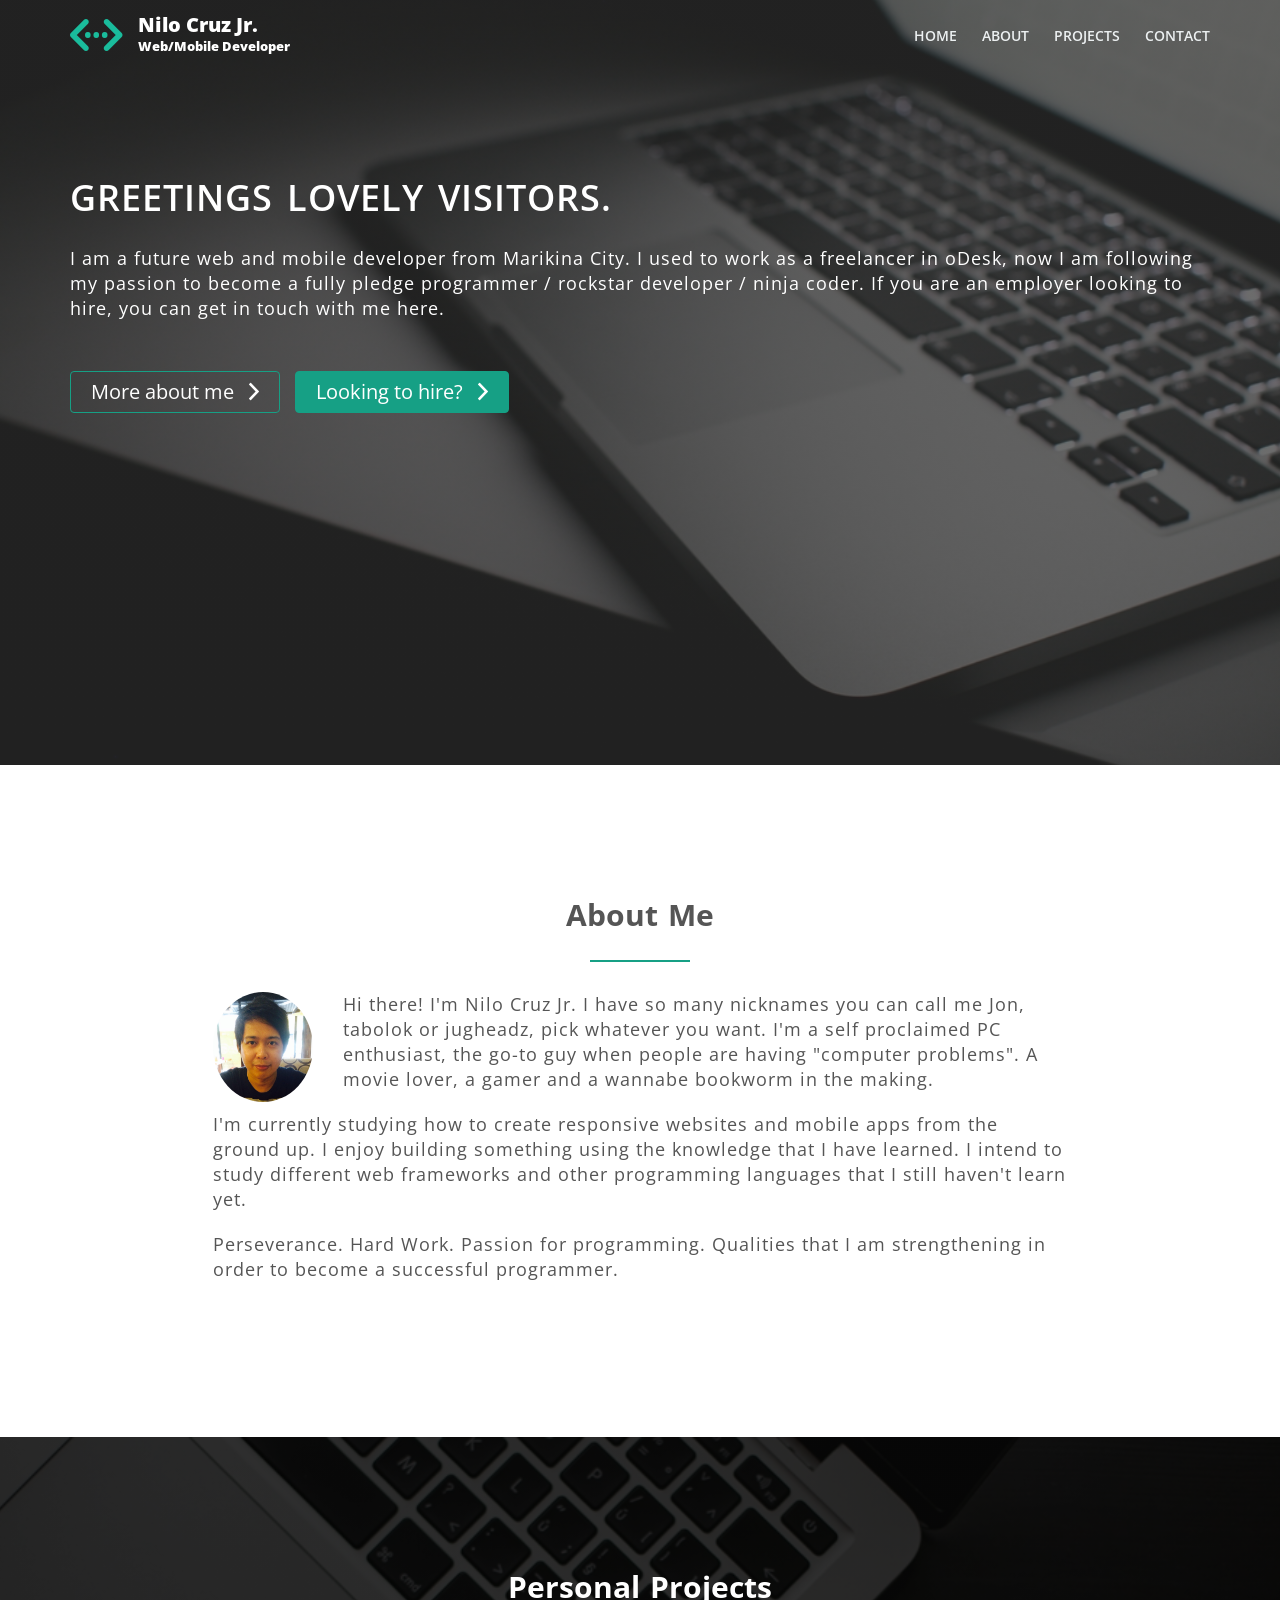
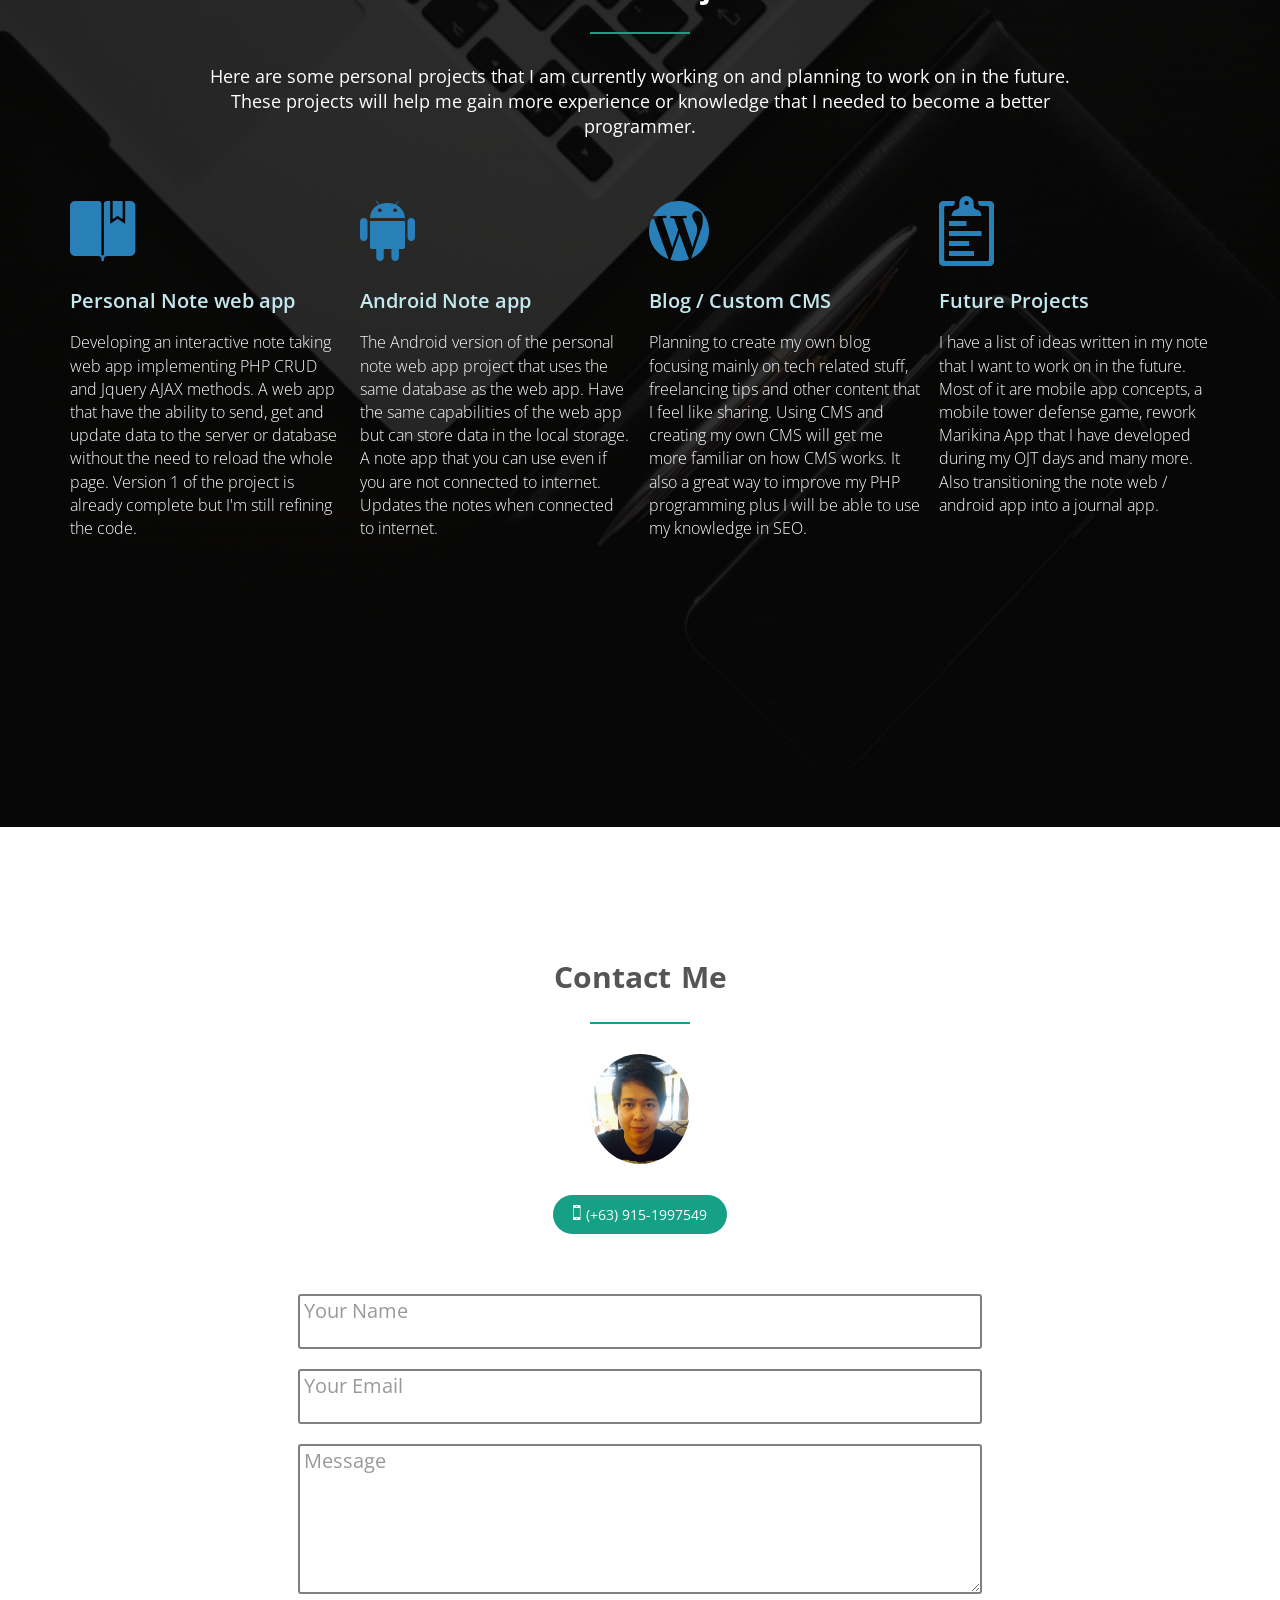
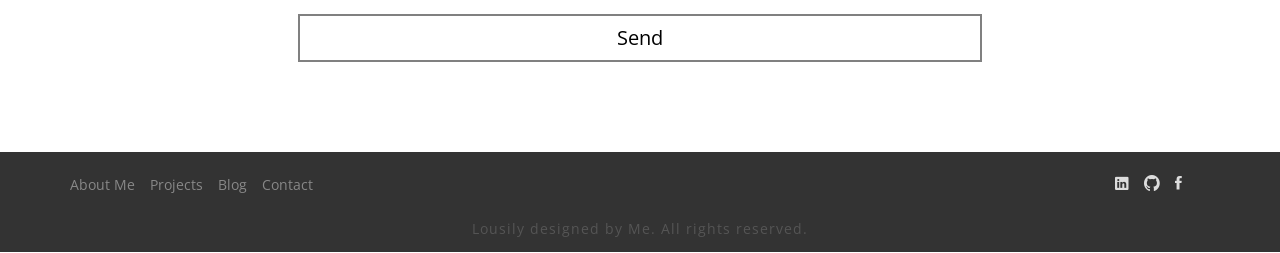
==== tabolok.html @ b6309bbb "adding website" ====
<!DOCTYPE html>
<html lang="en">
<head>
    <meta charset="UTF-8">
    <meta name="viewport" content="width=device-width,initial-scale=1.0">
    <link rel="stylesheet" href="vendor/css/normalize.css">
    <link rel="stylesheet" href="vendor/css/ionicons.min.css">
    <link rel="stylesheet" href="vendor/css/html5reset.css" media="all">
    <link rel="stylesheet" href="resources/css/style.css">
    
    <link rel="stylesheet" href="vendor/css/col.css" media="all">
    <link rel="stylesheet" href="vendor/css/4cols.css">
    <link rel="stylesheet" href="vendor/css/3cols.css">
    <link rel="stylesheet" href="vendor/css/2cols.css">
    <link rel="stylesheet" href="resources/css/queries.css">
    
    
    <link href='https://fonts.googleapis.com/css?family=Open+Sans:400,600,700,300' rel='stylesheet' type='text/css'>
    
    <title>Tabolok Webpage</title>
</head>
<body>
    <header class="welcome-bg" id="header">
        <nav>
           <div class="nav-brand row">
            <div class="logo-name-title">
              <i class="ion-code-working logo"></i>
              <div class="name">Nilo Cruz Jr.</div>
              <div class="title">Web/Mobile Developer</div>
            </div>
               <ul class="nav-list">
                   <li><a href="#header">Home</a></li>
                   <li><a href="#about">About</a></li>
                   <li><a href="#projects">Projects</a></li>
                   <li><a href="#contact">Contact</a></li>
               </ul>
               <a class="mobile-nav-icon js-nav-toggle"><i class="ion-navicon-round"></i></a>
           </div>
        </nav> 
    
        <div class="row">
           <div class="welcome-section">
                <h1 class="welcome-note">Greetings lovely visitors.</h1>
                <p class="intro">I am a future web and mobile developer from Marikina City. I used to work as a freelancer in oDesk, now I am following my passion to become a fully pledge programmer / rockstar developer / ninja coder. If you are an employer looking to hire, you can get in touch with me <a href="#contact">here</a>.</p>
                <div class="buttons">
                <a class="about-btn" href="#">More about me<i class="ion-chevron-right"></i></a>
                <a class="resume-btn" href="resume.pdf" target="_blank">Looking to hire?<i class="ion-chevron-right"></i></a>
                </div>
            </div>
        </div>
    
    </header>
    
    <section class="js-about-section" id="about">
        <div class="row">
            <div class="about-section">
                <h2>About Me</h2>
                <img src="resources/css/img/jon2.jpg" alt="panda logo" width="100" height="35">
                <p class="about-desc">Hi there! I'm Nilo Cruz Jr. I have so many nicknames you can call me Jon, tabolok or jugheadz, pick whatever you want. I'm a self proclaimed PC enthusiast, the go-to guy when people are having "computer problems". A movie lover, a gamer and a wannabe bookworm in the making.</p>
                <p class="about-desc">I'm currently studying how to create responsive websites and mobile apps from the ground up. I enjoy building something using the knowledge that I have learned. I intend to study different web frameworks and other programming languages that I still haven't learn yet.</p>
                 <p class="about-desc">Perseverance. Hard Work. Passion for programming. Qualities that I am strengthening in order to become a successful programmer.</p>
            </div>
        </div>
    </section>
    
    <section class="project-bg" id="projects">
       <div class="row">
          <div class="project-section">
             <h2>Personal Projects</h2>
             <p class="proj-intro">Here are some personal projects that I am currently working on and planning to work on in the future. These projects will help me gain more experience or knowledge that I needed to become a better programmer.</p>
            <div class="projects">
              
             <div class="col span_1_of_4">
                 <i class="ion-ios-bookmarks icon-size proj-icon"></i>
                 <h3>Personal Note web app</h3>
                 <p class="proj-desc">Developing an interactive note taking web app implementing PHP CRUD and Jquery AJAX methods. A web app that have the ability to send, get and update data to the server or database without the need to reload the whole page. Version 1 of the project is already complete but I'm still refining the code.</p>
             </div>
            
             
             <div class="col span_1_of_4">
                 <i class="ion-social-android icon-size proj-icon"></i>
                 <h3>Android Note app</h3>
                 <p class="proj-desc">The Android version of the personal note web app project that uses the same database as the web app. Have the same capabilities of the web app but can store data in the local storage. A note app that you can use even if you are not connected to internet. Updates the notes when connected to internet.</p>
             </div>
            
             
             <div class="col span_1_of_4">
                 <i class="ion-social-wordpress icon-size proj-icon"></i>
                 <h3>Blog / Custom CMS</h3>
                 <p class="proj-desc">Planning to create my own blog focusing mainly on tech related stuff, freelancing tips and other content that I feel like sharing. Using CMS and creating my own CMS will get me more familiar on how CMS works. It also a great way to improve my PHP programming plus I will be able to use my knowledge in SEO.</p>
             </div>
             
             
             <div class="col span_1_of_4">
                 <i class="ion-clipboard icon-size proj-icon"></i>
                 <h3>Future Projects</h3>
                 <p class="proj-desc">I have a list of ideas written in my note that I want to work on in the future. Most of it are mobile app concepts, a mobile tower defense game, rework Marikina App that I have developed during my OJT days and many more. Also transitioning the note web / android app into a journal app.</p>
             </div>
            
            </div>
          </div> 
       </div>
    </section>
    
    <section id="contact">
        <div class="row contact-section">
            <h2>Contact Me</h2>
           <div class="number-social-links">  
            <img src="resources/css/img/jon2.jpg" id="contact-img" alt="panda logo" width="100" height="35">
            <a class="number-btn" href="#"><i class="ion-iphone contact-number-icon"></i>(+63)  915-1997549</a><br>
            </div>  
            <div style="text-align: center">
            <form action="post" class="contact-form go-bottom">
                <div>
                <input id="name" name="name" type="text" required>
                <label for="name">Your Name</label>
                </div>
                <div>
                <input id="email" name="email" type="email" required>
                <label for="email">Your Email</label>
                </div>
                <div>
                <textarea id="message" name="message" required></textarea>
                <label for="message">Message</label>
                </div>
                <input type="submit" value="Send"> 
            </form>
            </div>
        </div>
    </section>
    <div class="clearfix"></div>
    <footer>
        <div class="row">
            <div class="col span_1_of_2">
                <ul class="footer-nav">
                    <li><a href="#about">About Me</a></li>
                    <li><a href="#projects">Projects</a></li>
                    <li><a href="#">Blog</a></li>
                    <li><a href="#contact">Contact</a></li>
                </ul>
            </div>
            </div>
            <div class="row">
            <div class="col span_1_of_2">
                <ul class="social-links">
                    <li><a href="http://ph.linkedin.com/in/niloccruz"><i class="ion-social-linkedin social-links-icon"></i></a></li>
                    <li><a href="https://github.com/jugheadz"><i class="ion-social-github social-links-icon"></i></a></li>
                    <li><a href="http://www.facebook.com/jugheadz24"><i class="ion-social-facebook social-links-icon"></i></a></li>
                    <!--
                    <li><a href="http://steamcommunity.com/id/jugheadz24/"><i class="ion-steam social-links-icon"></i></a></li>
                    -->
                </ul>
            </div>
        </div>
        <div class="row">
           <div class="col span_2_of_2">
            <p class="footer-desc">
                Lousily designed by Me. All rights reserved.
            </p>
            </div>
        </div>
    </footer>
    <script src="js/jquery-2.1.4.js"></script>
    <script src="js/jquery.waypoints.min.js"></script>
    <script src="js/sticky.js"></script>
</body>
</html>
---- resources/css/style.css ----
*{
    margin: 0;
    padding: 0;
    box-sizing: border-box;
}
*:focus{outline: none;}
html{
    background-color: #fff;
    color: #fff;
    font-family: 'Open Sans', sans-serif;
    font-size: 20px;
    font-weight: 400;
    text-rendering: optimizeLegibility;
}

.row{
    max-width: 1140px;
    margin: 0 auto;
}
.clearfix{
    clear: both;
}

.about-section img{
    margin-right: 30px;
    float: left;
    max-width: 100%;
    height: auto;
    border-radius: 100%;
}
/*---------------------------------------
                Main Navigation
---------------------------------------*/
.navigation-bar{
    height: 80px;
    margin: 0 auto;
   /* background-color:#34495e;*/
}

.logo-name-title{
    float: left;
    height: 80px;
    width: 220px;
    font-weight: 800;
}

.logo{
    margin-top: 5px;
    margin-right: 15px;
    color: #1abc9c;
    font-size: 300%;
    display: inline-block;
    float: left;
}

.name{
    margin-top: 15px;
    margin-bottom: 5px;
}
.title{
    font-size: 65%;
}

.name,.title,{
    display: block;
    position: relative;
}

.nav-brand{
   position: relative;
}

.nav-list{
    float: right;
    position: relative;
    list-style: none;
    font-weight: 600;
    font-size: 90%;
}

.nav-list li{
    padding-top: 25px;
    display: inline-block;
    margin-left: 20px;
}

.nav-list li a:link,
.nav-list li a:visited{
    color: #ecf0f1;
    text-decoration: none;
    text-transform: uppercase;
    font-size: 80%;
    padding-bottom: 22px;
    border-bottom: 2px solid transparent;
    -webkit-transition: border-bottom 0.2s;
    transition: border-bottom 0.2s;
}

.nav-list li a:hover,
.nav-list li a:active{
    padding-bottom: 22px;
    border-bottom: 2px solid #16a085;
}

/*---------------------------------------
                Sticky Navigation
---------------------------------------*/
.sticky{
    position: fixed;
    height: 60px;
    top: 0;
    left: 0;
    width: 100%;
    background-color:rgba(255, 255, 255, 0.98);
    box-shadow: 0 2px 2px #efefef;
    z-index: 9999;
   
}
.sticky .logo-name-title{
    color: #555;
}
.sticky .logo{
    margin-top: 0;
}
.sticky .name{
    margin-top: 10px;
}
.sticky .nav-list li{
    padding-top: 18px;
}
.sticky .nav-list li a:link,
.sticky .nav-list li a:visited{
    color: #555;
    text-decoration: none;
   
}
/*---------------------------------------
                Mobile Navigation
---------------------------------------*/
.mobile-nav-icon{
    float: right;
    margin-top: 13px;
    cursor: pointer;
    display: none;
}
.mobile-nav-icon i{
    font-size: 150%;
    color: #fff;
}


/*---------------------------------------
                Headings
---------------------------------------*/
h1{
    margin: 0; 
    font-size: 180%;
    font-weight: 600;
    text-transform: uppercase;
    word-spacing: 4px;
    letter-spacing: 1px;  
}

h2{
    font-size: 150%;
    word-spacing: 2px;
    text-align: center;
    margin-bottom: 30px;
    color: #555;
}
h2:after{
    display: block;
    height: 2px;
    background-color: #16a085;
    content: " ";
    width: 100px;
    margin: 0 auto;
    margin-top: 30px;
}

.project-section h2{
    color: #fff;
}

h3{
    font-size: 100%;
    margin-top: 20px;
    margin-bottom: 20px;
    font-weight: 300;
    letter-spacing: 0;
    color: #c4e8f0;
    font-weight: 600;
}

/*---------------------------------------
                paragraphs
---------------------------------------*/

p{
    line-height: 25px;
    font-size: 90%;
    font-weight: 400;
    letter-spacing: 1px; 
}

.intro{ /* pargraph intro */
     margin-bottom: 50px;
}
.intro a{
    text-decoration: none;
    color: #fff;
}
.about-desc{ /* paragragph - about description */
    color: #555;
    margin-bottom: 20px; 
}

.proj-intro{
    width: 80%;
    margin: 0 auto;
    letter-spacing: 0;
    margin-bottom: 40px;
    text-align: center;
}

.proj-desc{ /* paragragph - projects description */
    text-align: justify;
    font-size: 80%;
    font-weight: 300;
    text-align: left;
    letter-spacing: 0;
    line-height: 145%;
}

/*---------------------------------------
                Sections
---------------------------------------*/
.welcome-section{
    padding-top: 180px;
    height: 85vh;   
}

.about-section{
    width: 75%;
    padding-top:15vh;
    padding-bottom:15vh;
    margin: 0 auto;
}

.project-section{
    padding-top:15vh;
    height: 110vh;
}

.contact-section{
    padding-top: 15vh;
    
}


/*---------------------------------------
                Project Section
---------------------------------------*/
.project-bg{
    background-image: -webkit-linear-gradient(rgba(0, 0, 0, 0.81), rgba(0, 0, 0, 0.8)), url(img/mac1.jpg);
    background-image: linear-gradient(rgba(0, 0, 0, 0.81), rgba(0, 0, 0, 0.8)), url(img/mac1.jpg);
    background-size: cover;
    background-position: center;
}

.projects{
    margin-top: 20px;
}

.proj-icon{
    font-size: 400%;
    padding-bottom: 20px;
    color: #2980b9;
}
/*---------------------------------------
                Welcome Section
---------------------------------------*/
.welcome-bg{
    background-image: -webkit-linear-gradient(rgba(47, 47, 47, 0.71), rgba(47, 47, 47, 0.7)), url(img/mac.jpg);
    background-image: linear-gradient(rgba(47, 47, 47, 0.71), rgba(47, 47, 47, 0.7)), url(img/mac.jpg);
    background-size: cover;
    background-position: center;
}

.welcome-note{
    margin-bottom: 30px;
}
.buttons a{
    padding: 10px 20px;
    display: inline-block;
    font-weight: 400;
    text-decoration: none;
    margin-right: 10px;
}

.buttons a:link,
.buttons a:visited,
input[type=button]{
    color: #fff;
    border-radius: 4px;
    border: 1px solid #16a085; 
}

input[type=button]{
    padding: 10px 20px;
}
.resume-btn,
input[type=button]{
    background-color: #16a085;
}
.number-btn{
    padding: 10px 20px;
    text-decoration: none;
    background-color: #16a085;
    font-size: 70%;
    border-radius: 20px;
    color: #fff;
    line-height: 4;
}
.number-btn a:link,
.number-btn a:visited{
    color: #fff;
    border-radius: 20px;
    border: 1px solid #16a085; 
    font-size: 70%;
}

.ion-chevron-right{
    margin-left: 15px;
}


/*---------------------------------------
                Contact section
---------------------------------------*/


.contact-number-icon{
    font-size: 140%;
    margin-right: 5px;
    
}
.number-social-links{
    height: 200px;
    text-align: center;
}
.number-social-links{
    margin: 0 auto;
}
.contact-form{
    margin-top: 40px;
    
}
#contact-img{
    display: block;
    margin: 0 auto;
    max-width: 100%;
    height: auto;
    margin-bottom: 10px;
    border-radius: 100%;
}

label{
    color:#555;
}

input[type=text],
input[type=email],
textarea{
    width: 100%;
    padding: 7px;
    border-radius: 3px;
}
textarea{
    height: 150px;
}
.form-complete,
.form-error{
    text-align: center;
    width: 100%;
    height: auto;
    border-radius: 3px;
    border: 2px solid gray;
    padding: 12px 12px 12px 12px;  
}
.form-complete{
    background-color: #16a085;
    display: none;
}
.form-error{
    background-color: #c0392b;
    display: none;
}
/*---------------------------------------
                Footer
---------------------------------------*/

footer{
    background-color:#333;
    margin-top: 70px;
    padding-top: 10px;
    min-height: 100px;
}

.footer-desc{
    color: #555;
    font-size: 70%;
    text-align: center;
}

.footer-nav{
    list-style: none;
    position: relative;
    float: left;
}

.social-links{
    list-style: none;
    position: relative;
    float: right;
}

.social-links-icon{
    font-size: 90%;
}

.footer-nav li a{
    color: #555;
    font-size: 70%;
}
.footer-nav li,
.social-links li{
    display: inline-block;
    margin-right: 10px;
}

.footer-nav li a:link,
.social-links li a:visited,
.footer-nav li a:link,
.social-links li a:visited{
    text-decoration: none;
    color:#888;
    -webkit-transition: color 0.2s;
    transition: color 0.2s;
}
.footer-nav li a:hover,
.footer-nav li a:hover{
    color: #ddd;
}
.ion-social-linkedin,
.ion-social-facebook,
.ion-social-github,
.ion-steam{
    color: #ddd;
    -webkit-transition: color 0.2s;
    transition: color 0.2s;
}
.ion-social-linkedin:hover{
    color:  #007bb5;
}
.ion-social-facebook:hover{
    color: #3b5998;
}
.ion-social-github:hover{
    color:#000000;
}
.ion-steam:hover{
    color:#000000;
}

/*---------------------------------------
               Contact form style
---------------------------------------*/

form {
    width: 60%;
    display: inline-block;
    margin: 20px;
    
}
form > div {
    position: relative;
    margin-bottom: 20px;
    overflow: hidden;
    text-align:left; 
}
form input, form textarea {

  width: 100%;
  border: 2px solid gray;
  background: none;
  position: relative;
  top: 0;
  left: 0;
  z-index: 1;
  padding: 8px 12px;
  outline: 0;
}
form input:valid, form textarea:valid {
  background: white;
}
form input[type=button]:valid{
    background: #16a085;
}
form input:focus, form textarea:focus {
  border-color: #16a085;
}
form input:focus + label, form textarea:focus + label {
  background: #16a085;
  color: white;
  font-size: 70%;
  padding: 1px 6px;
  z-index: 2;
  text-transform: uppercase;
}
form label {
  -webkit-transition: background 0.2s, color 0.2s, top 0.2s, bottom 0.2s, right 0.2s, left 0.2s;
  transition: background 0.2s, color 0.2s, top 0.2s, bottom 0.2s, right 0.2s, left 0.2s;
  position: absolute;
  color: #999;
  padding: 7px 6px;
}
form textarea {
  display: block;
  resize: vertical;
}

form.go-bottom input, form.go-bottom textarea {
  padding: 12px 12px 12px 12px;
}
form.go-bottom label {
  top: 0;
  bottom: 0;
  left: 0;
  width: 100%;
}
form.go-bottom input:focus, form.go-bottom textarea:focus {
  padding: 4px 6px 20px 6px;
}
form.go-bottom input:focus + label, form.go-bottom textarea:focus + label {
  top: 100%;
  margin-top: -16px;
}
---- vendor/css/col.css ----
/*  SECTIONS  ============================================================================= */

.section {
	clear: both;
	padding: 0px;
	margin: 0px;
}

/*  GROUPING  ============================================================================= */


.group:before,
.group:after {
    content:"";
    display:table;
}
.group:after {
    clear:both;
}
.group {
    zoom:1; /* For IE 6/7 (trigger hasLayout) */
}

/*  GRID COLUMN SETUP   ==================================================================== */

.col {
	display: block;
	float:left;
	margin: 1% 0 1% 1.6%;
}

.col:first-child { margin-left: 0; } /* all browsers except IE6 and lower */


/*  REMOVE MARGINS AS ALL GO FULL WIDTH AT 480 PIXELS */

@media only screen and (max-width: 480px) {
	.col { 
		margin: 1% 0 1% 0%;
	}
}
---- vendor/css/4cols.css ----
/*  GRID OF FOUR   ============================================================================= */

	
.span_4_of_4 {
	width: 100%; 
}

.span_3_of_4 {
	width: 74.6%; 
}

.span_2_of_4 {
	width: 49.2%; 
}

.span_1_of_4 {
	width: 23.8%;
    
}


/*  GO FULL WIDTH AT LESS THAN 480 PIXELS */

@media only screen and (max-width: 480px) {
	.span_4_of_4 {
		width: 100%; 
	}
	.span_3_of_4 {
		width: 100%; 
	}
	.span_2_of_4 {
		width: 100%; 
	}
	.span_1_of_4 {
		width: 100%; 
	}
}
---- vendor/css/3cols.css ----
/*  GRID OF THREE   ============================================================================= */

	
.span_3_of_3 {
	width: 100%; 
}

.span_2_of_3 {
	width: 66.13%; 
}

.span_1_of_3 {
	width: 32.26%; 
}


/*  GO FULL WIDTH AT LESS THAN 480 PIXELS */

@media only screen and (max-width: 480px) {
	.span_3_of_3 {
		width: 100%; 
	}
	.span_2_of_3 {
		width: 100%; 
	}
	.span_1_of_3 {
		width: 100%;
	}
}
---- vendor/css/2cols.css ----
/*  GRID OF TWO   ============================================================================= */


.span_2_of_2 {
	width: 100%;
}

.span_1_of_2 {
	width: 49.2%;
}

/*  GO FULL WIDTH AT LESS THAN 480 PIXELS */

@media only screen and (max-width: 480px) {
	.span_2_of_2 {
		width: 100%; 
	}
	.span_1_of_2 {
		width: 100%; 
	}
}
---- resources/css/queries.css ----
/* Big tablet to 1200px(widths smaller than the 1140px row) */
@media only screen and (max-width: 1200px){
    .row{
        padding: 0 2%;
    }
    .contact-section{
        padding-top:50px;
    }
}

/* small tablet to big tablet: from 768 to 1023px*/
@media only screen and (max-width: 1023px){
    html{
        font-size: 18px;
    }
    section {
        padding: 60px 0;
    }
    h1{font-size: 150%;}
    .welcome-section{ 
        padding-top: 150px;;
        height: 40vh;
        min-height: 500px;
    }
    .about-section{
        width: 85%;
        padding-bottom: 0;
        padding-top: 0;
    }
    .project-section{
        padding-top:0;
      /*  height: 80vh;  original height 80vh */
        min-height: 750px;
        max-height: 85vh;
    }
    .contact-section{
        padding-top:0;
    }
    .col{
        margin: 1% 1% 1% 1%;
    }
    .span_1_of_4 {
	    width: 48%; 
    }
    .span_1_of_2{
         width: 48%;
    }
    footer .col{
        margin: 5px auto;
    }
}

/* small phones to small tablets: from 481 to 767px*/
@media only screen and (max-width: 767px){
   
    .col{
        margin: 1% 1% 1% 1%;
    }
    .span_1_of_4 {
	    width: 48%; 
    }
    .project-section{
        padding-top:0;
      /*  height: 80vh;  original height 80vh */
        min-height: 950px;
        max-height: 1200px;
    }
    .mobile-nav-icon{
        display: inline-block;
    }
    .nav-list{
        float: left;
        display: none;
    }
    .nav-list li {
        display: block;
        padding-top: 10px;;
        margin: 0;
        
    }
    .nav-list li a:link,
    .nav-list li a:visited{
        display: block;
        border: 0;
        padding: 0;
        margin: 0;
    }
    .sticky .nav-list li {
        display: block;
        padding-top: 10px;;
        margin: 0;  
    }
     .sticky .nav-list li:last-child {
        padding-bottom: 10px;
    }
    .sticky .nav-list li a:link,
    .sticky .nav-list li a:visited{
        display: block;
        border: 0;
        padding: 0;
        margin: 0;
    }
    .sticky .mobile-nav-icon i {
        color: #555;
    }
    .name, .title{
        display: none; 
    }
    .logo-name-title{
        width: 80px;
        height: 55px;
    }
    .sticky{
        
        height: auto; 
    }
    
     .footer-nav, .social-links{
        text-align: center;
        float: none;
    }
    .span_2_of_2, .span_1_of_2{
        text-align: center;
         width: 100%;
    }
    
}


/* small phones from 0 to 480px  iphone 5 resolution*/
@media only screen and (max-width: 480px){
    html{
        font-size: 16px;
    }
    h1{
        font-size: 120%;
    }
    .welcome-section{
        padding-top: 150px;
        min-height: 650px;
    }
    
    .proj-intro{
        width: 100%;
    }
    .proj-desc{
        text-align: center;
    }
     .project-section{
        padding-top:0;
      /*  height: 80vh;  original height 80vh */
        min-height: 1200px;         
    }
    .span_1_of_4 {
	    width: 98%;
        text-align: center;
    }
   .about-section{
        width: 100%;
        padding-bottom: 0;
        padding-top: 0;
    }
    .resume-btn{
        margin-top: 20px;
    }
    .intro, .about-desc{
        text-align: justify;
    }
    form{
        width:90%;
        margin: 0 10px;
    }
    h3{
        margin-top: 0;
        margin-bottom: 10px;
    }
    .proj-desc{
        margin-bottom: 10px;
    }
    
    .footer-nav, .social-links{
        text-align: center;
        float: none;
    }
    .span_2_of_2, .span_1_of_2{
       
        text-align: center;
    }
     .mobile-nav-icon{
        display: inline-block;
    }
    .nav-list{
        float: left;
        display: none;
    }
    .nav-list li {
        display: block;
        padding-top: 10px;;
        margin: 0;
        
    }
    .nav-list li a:link,
    .nav-list li a:visited{
        display: block;
        border: 0;
        padding: 0;
        margin: 0;
    }
    .sticky .nav-list li {
        display: block;
        padding-top: 10px;;
        margin: 0;  
    }
     .sticky .nav-list li:last-child {
        padding-bottom: 10px;
    }
    .sticky .nav-list li a:link,
    .sticky .nav-list li a:visited{
        display: block;
        border: 0;
        padding: 0;
        margin: 0;
    }
    .sticky .mobile-nav-icon i {
        color: #555;
    }
    .name, .title{
        display: none; 
    }
    .logo-name-title{
        width: 80px;
        height: 55px;
    }
    .sticky{
        
        height: auto; 
    }
}
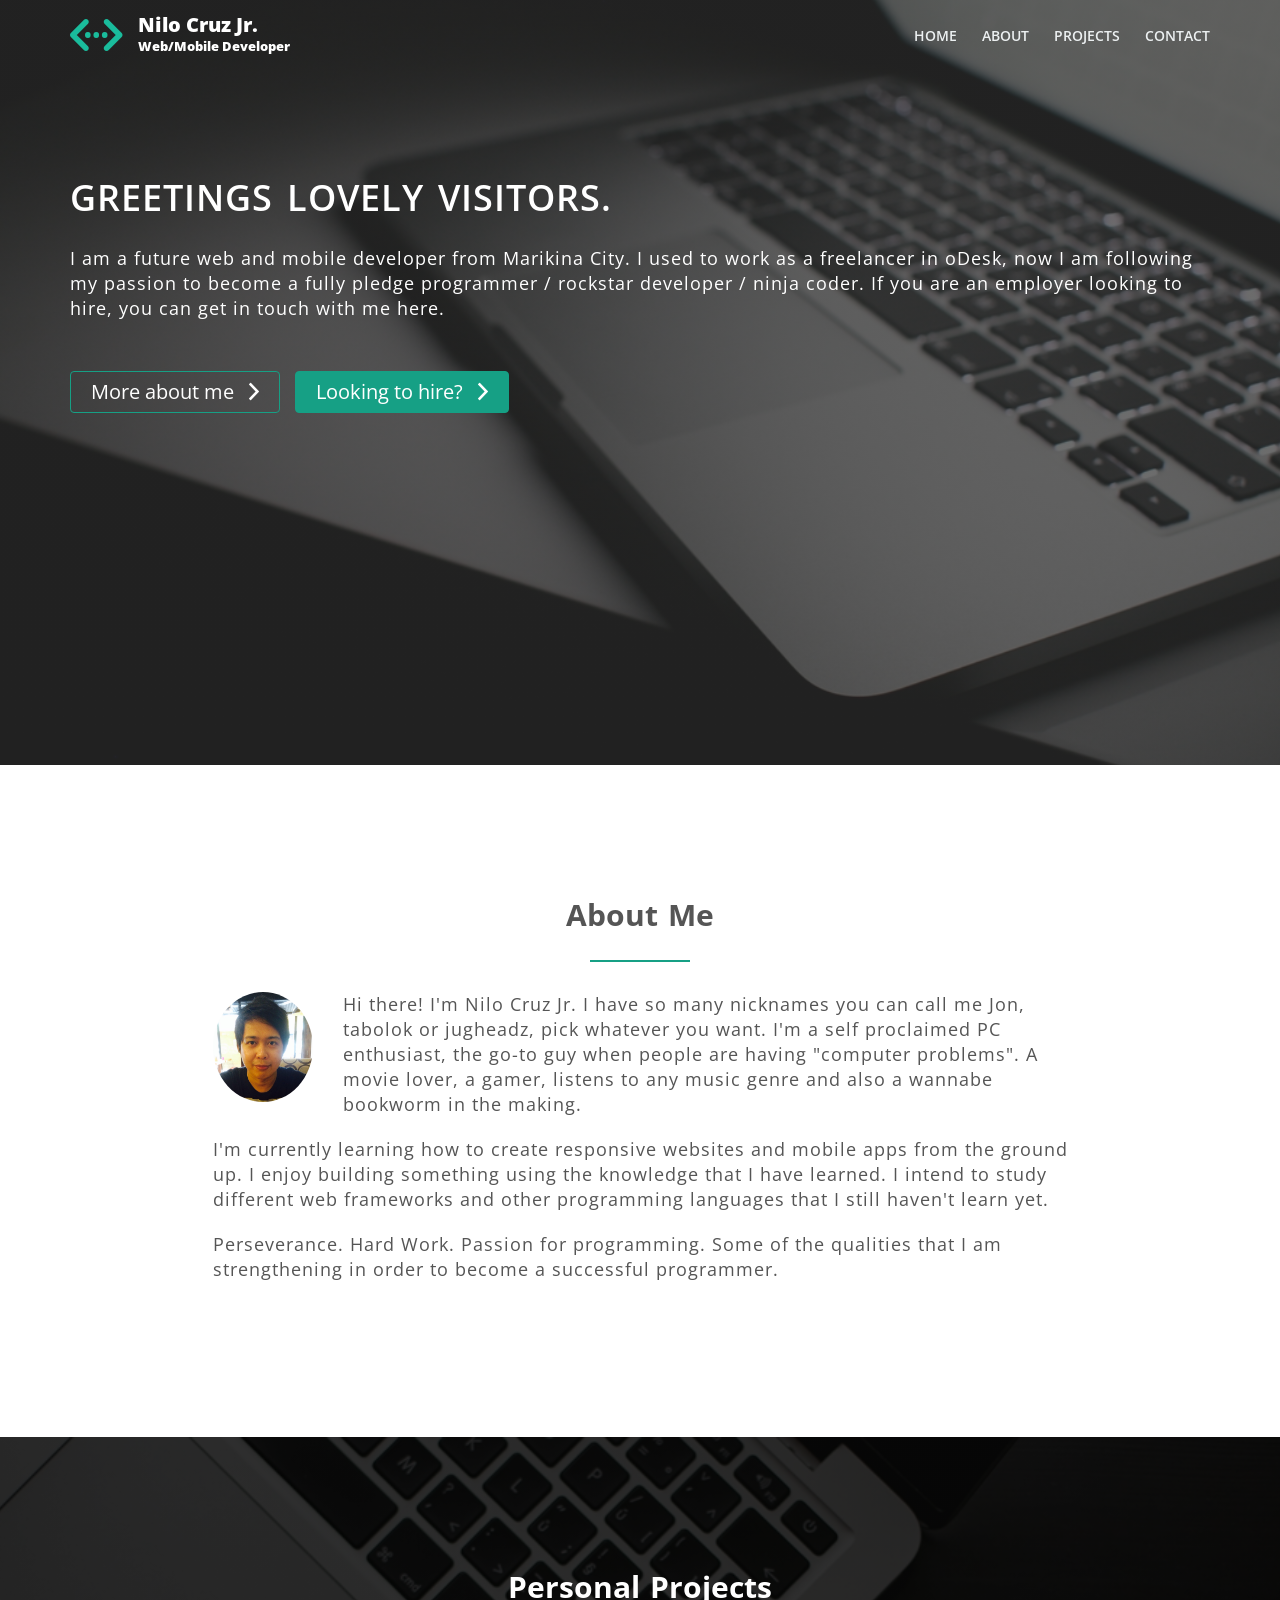
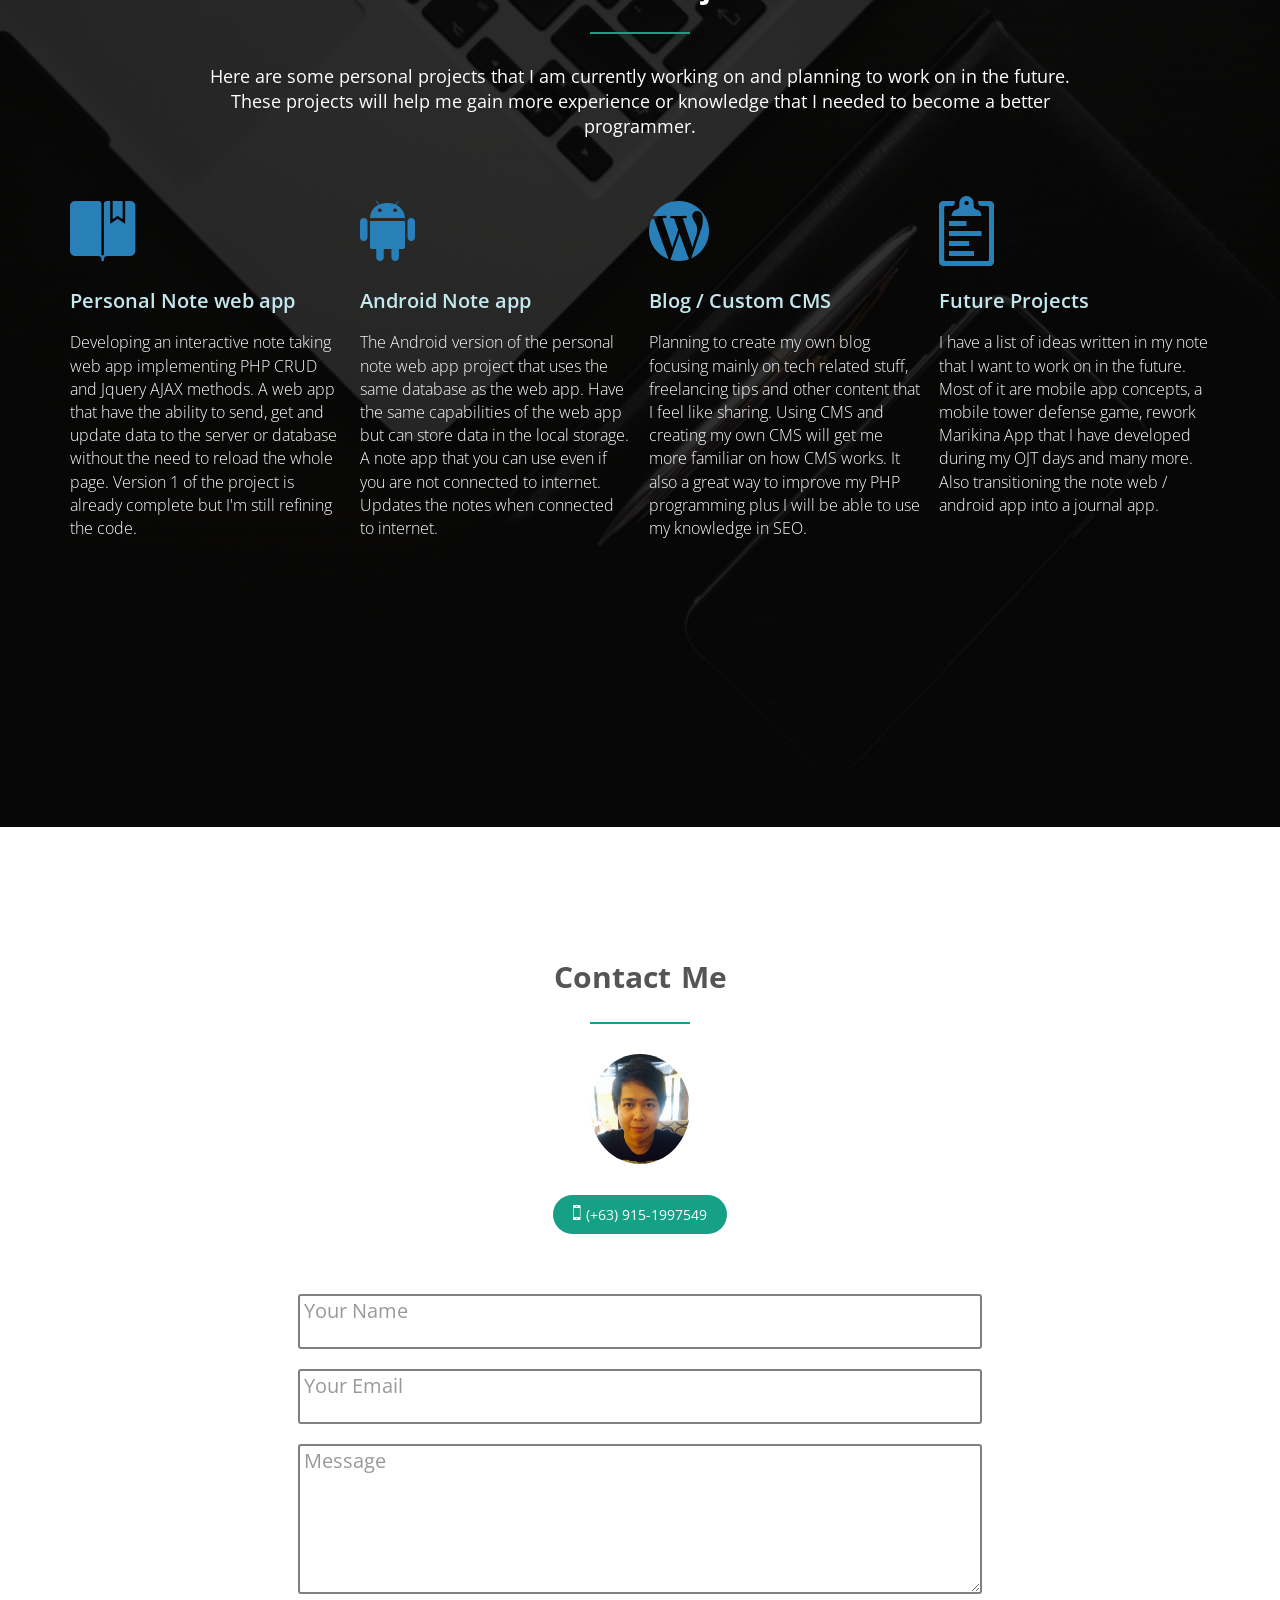
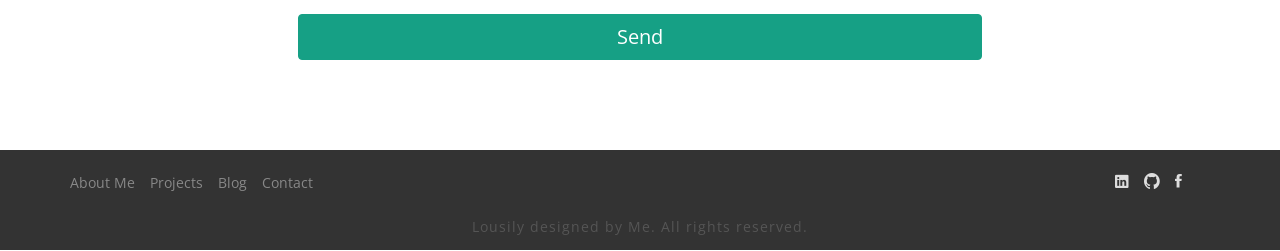
==== commit 02af1443: "adding under construction page" ====
--- a/tabolok.html
+++ b/tabolok.html
@@ -13,11 +13,31 @@
     <link rel="stylesheet" href="vendor/css/3cols.css">
     <link rel="stylesheet" href="vendor/css/2cols.css">
     <link rel="stylesheet" href="resources/css/queries.css">
-    
-    
     <link href='https://fonts.googleapis.com/css?family=Open+Sans:400,600,700,300' rel='stylesheet' type='text/css'>
     
-    <title>Tabolok Webpage</title>
+    <link rel="apple-touch-icon" sizes="57x57" href="/resources/favicon/apple-touch-icon-57x57.png">
+    <link rel="apple-touch-icon" sizes="60x60" href="/resources/favicon/apple-touch-icon-60x60.png">
+    <link rel="apple-touch-icon" sizes="72x72" href="/resources/favicon/apple-touch-icon-72x72.png">
+    <link rel="apple-touch-icon" sizes="76x76" href="/resources/favicon/apple-touch-icon-76x76.png">
+    <link rel="apple-touch-icon" sizes="114x114" href="/resources/favicon/apple-touch-icon-114x114.png">
+    <link rel="apple-touch-icon" sizes="120x120" href="/resources/favicon/apple-touch-icon-120x120.png">
+    <link rel="apple-touch-icon" sizes="144x144" href="/resources/favicon/apple-touch-icon-144x144.png">
+    <link rel="apple-touch-icon" sizes="152x152" href="/resources/favicon/apple-touch-icon-152x152.png">
+    <link rel="apple-touch-icon" sizes="180x180" href="/resources/favicon/apple-touch-icon-180x180.png">
+    <link rel="icon" type="image/png" href="/resources/favicon/favicon-32x32.png" sizes="32x32">
+    <link rel="icon" type="image/png" href="/resources/favicon/favicon-194x194.png" sizes="194x194">
+    <link rel="icon" type="image/png" href="/resources/favicon/favicon-96x96.png" sizes="96x96">
+    <link rel="icon" type="image/png" href="/resources/favicon/android-chrome-192x192.png" sizes="192x192">
+    <link rel="icon" type="image/png" href="/resources/favicon/favicon-16x16.png" sizes="16x16">
+    <link rel="manifest" href="/resources/favicon/manifest.json">
+    <link rel="mask-icon" href="/resources/favicon/safari-pinned-tab.svg" color="#16a085">
+    <link rel="shortcut icon" href="/resources/favicon/favicon.ico">
+    <meta name="msapplication-TileColor" content="#da532c">
+    <meta name="msapplication-TileImage" content="/resources/favicon/mstile-144x144.png">
+    <meta name="msapplication-config" content="/resources/favicon/browserconfig.xml">
+    <meta name="theme-color" content="#16a085">
+    
+    <title>Nilo Cruz Personal Website</title>
 </head>
 <body>
     <header class="welcome-bg" id="header">
@@ -56,9 +76,9 @@
             <div class="about-section">
                 <h2>About Me</h2>
                 <img src="resources/css/img/jon2.jpg" alt="panda logo" width="100" height="35">
-                <p class="about-desc">Hi there! I'm Nilo Cruz Jr. I have so many nicknames you can call me Jon, tabolok or jugheadz, pick whatever you want. I'm a self proclaimed PC enthusiast, the go-to guy when people are having "computer problems". A movie lover, a gamer and a wannabe bookworm in the making.</p>
-                <p class="about-desc">I'm currently studying how to create responsive websites and mobile apps from the ground up. I enjoy building something using the knowledge that I have learned. I intend to study different web frameworks and other programming languages that I still haven't learn yet.</p>
-                 <p class="about-desc">Perseverance. Hard Work. Passion for programming. Qualities that I am strengthening in order to become a successful programmer.</p>
+                <p class="about-desc">Hi there! I'm Nilo Cruz Jr. I have so many nicknames you can call me Jon, tabolok or jugheadz, pick whatever you want. I'm a self proclaimed PC enthusiast, the go-to guy when people are having "computer problems". A movie lover, a gamer, listens to  any music genre and also a wannabe bookworm in the making.</p>
+                <p class="about-desc">I'm currently learning how to create responsive websites and mobile apps from the ground up. I enjoy building something using the knowledge that I have learned. I intend to study different web frameworks and other programming languages that I still haven't learn yet.</p>
+                 <p class="about-desc">Perseverance. Hard Work. Passion for programming. Some of the qualities that I am strengthening in order to become a successful programmer.</p>
             </div>
         </div>
     </section>
@@ -110,7 +130,9 @@
             <a class="number-btn" href="#"><i class="ion-iphone contact-number-icon"></i>(+63)  915-1997549</a><br>
             </div>  
             <div style="text-align: center">
-            <form action="post" class="contact-form go-bottom">
+            <form method="POST" class="contact-form go-bottom">
+                <div class="form-complete">Message Submitted</div>
+                <div class="form-error"></div>
                 <div>
                 <input id="name" name="name" type="text" required>
                 <label for="name">Your Name</label>
@@ -123,7 +145,7 @@
                 <textarea id="message" name="message" required></textarea>
                 <label for="message">Message</label>
                 </div>
-                <input type="submit" value="Send"> 
+                <input type="button" id="send" value="Send"> 
             </form>
             </div>
         </div>
@@ -146,9 +168,7 @@
                     <li><a href="http://ph.linkedin.com/in/niloccruz"><i class="ion-social-linkedin social-links-icon"></i></a></li>
                     <li><a href="https://github.com/jugheadz"><i class="ion-social-github social-links-icon"></i></a></li>
                     <li><a href="http://www.facebook.com/jugheadz24"><i class="ion-social-facebook social-links-icon"></i></a></li>
-                    <!--
-                    <li><a href="http://steamcommunity.com/id/jugheadz24/"><i class="ion-steam social-links-icon"></i></a></li>
-                    -->
+    
                 </ul>
             </div>
         </div>
@@ -163,5 +183,33 @@
     <script src="js/jquery-2.1.4.js"></script>
     <script src="js/jquery.waypoints.min.js"></script>
     <script src="js/sticky.js"></script>
+    
+    <script>
+        $(document).ready(function(){
+            $('#send').click(function(){
+               var name = $('#name').val();
+               var email = $('#email').val();
+                var message = $('#message').val();
+                $.post('mailer.php',{
+                    name: name,
+                    email: email,
+                    message: message},
+                       function(data){
+                  
+                    if (!$.trim(data)){
+                        $('.form-error').hide(500);
+                        $('.form-complete').show(500);
+                    }else{
+                        $('.form-error').html(data);
+                        $('.form-complete').hide(500);
+                        $('.form-error').show(500);
+                    }  
+                                
+                });   
+            });
+        });
+    </script>
+    
+    
 </body>
 </html>
